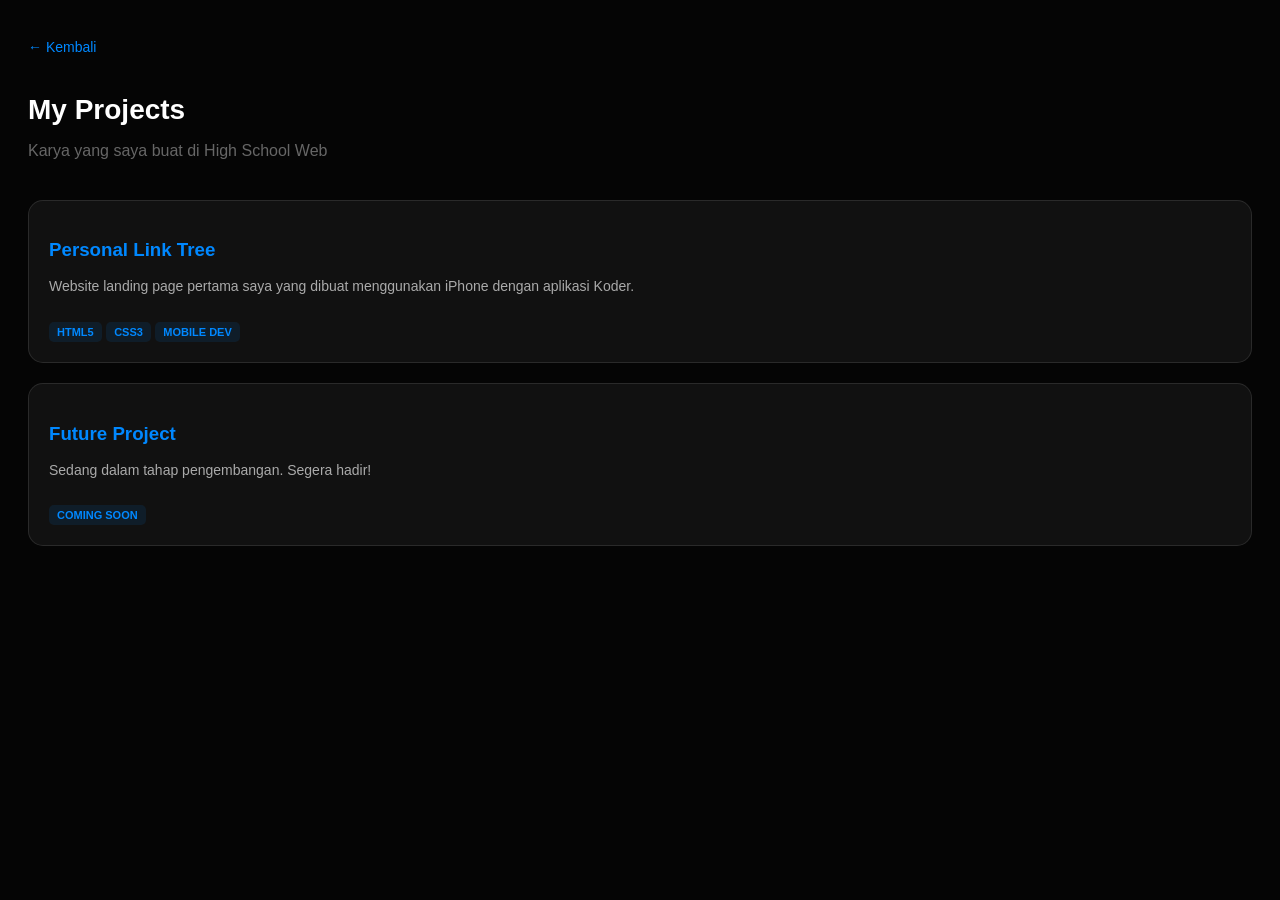
==== portfolio.html @ 2effb09d "Add files via upload" ====
<!DOCTYPE html>
<html lang="id">
<head>
    <meta charset="UTF-8">
    <meta name="viewport" content="width=device-width, initial-scale=1.0">
    <title>My Portfolio | rtnh</title>
    <style>
        :root { --accent: #0088ff; --bg: #050505; }
        body { background: var(--bg); color: white; font-family: sans-serif; padding: 30px 20px; }
        
        .header { margin-bottom: 40px; }
        .back-btn { color: var(--accent); text-decoration: none; font-size: 14px; display: inline-block; margin-bottom: 20px; }
        
        h1 { font-size: 28px; margin-bottom: 10px; }
        .grid { display: grid; gap: 20px; }
        
        .project-card {
            background: rgba(255, 255, 255, 0.05);
            border: 1px solid rgba(255, 255, 255, 0.1);
            padding: 20px;
            border-radius: 15px;
        }
        
        .project-card h3 { color: var(--accent); margin-bottom: 8px; }
        .project-card p { font-size: 14px; color: #aaa; line-height: 1.6; }
        .tag { display: inline-block; background: rgba(0, 136, 255, 0.1); color: var(--accent); font-size: 11px; padding: 4px 8px; border-radius: 5px; margin-top: 10px; font-weight: bold; }
    </style>
</head>
<body>

    <div class="header">
        <a href="index.html" class="back-btn">← Kembali</a>
        <h1>My Projects</h1>
        <p style="color: #666;">Karya yang saya buat di High School Web</p>
    </div>

    <div class="grid">
        <div class="project-card">
            <h3>Personal Link Tree</h3>
            <p>Website landing page pertama saya yang dibuat menggunakan iPhone dengan aplikasi Koder.</p>
            <div class="tag">HTML5</div> <div class="tag">CSS3</div> <div class="tag">MOBILE DEV</div>
        </div>

        <div class="project-card">
            <h3>Future Project</h3>
            <p>Sedang dalam tahap pengembangan. Segera hadir!</p>
            <div class="tag">COMING SOON</div>
        </div>
    </div>

</body>
</html>
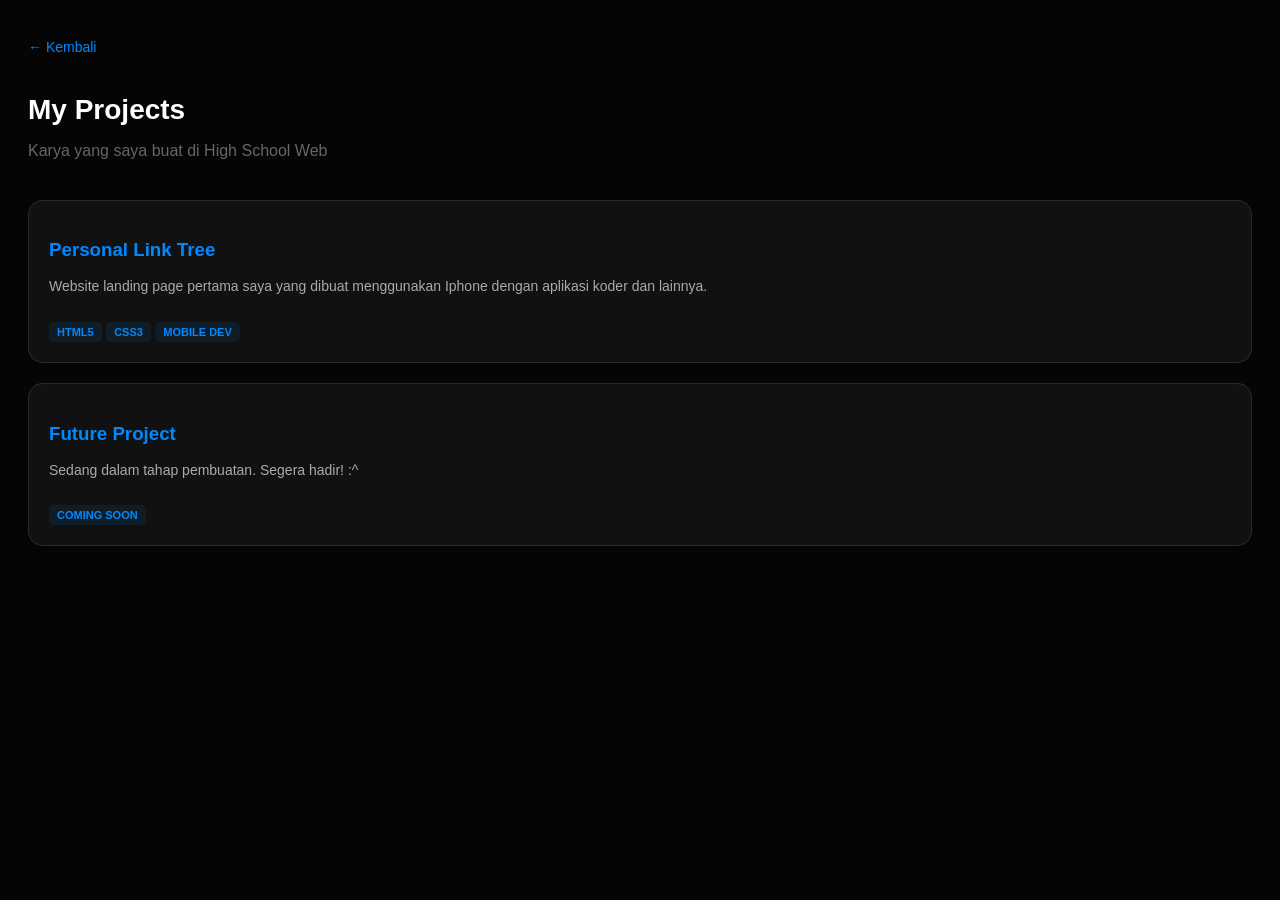
==== commit 865d6c44: "Update portfolio.html" ====
--- a/portfolio.html
+++ b/portfolio.html
@@ -37,13 +37,13 @@
     <div class="grid">
         <div class="project-card">
             <h3>Personal Link Tree</h3>
-            <p>Website landing page pertama saya yang dibuat menggunakan iPhone dengan aplikasi Koder.</p>
+            <p>Website landing page pertama saya yang dibuat menggunakan Iphone dengan aplikasi koder dan lainnya.</p>
             <div class="tag">HTML5</div> <div class="tag">CSS3</div> <div class="tag">MOBILE DEV</div>
         </div>
 
         <div class="project-card">
             <h3>Future Project</h3>
-            <p>Sedang dalam tahap pengembangan. Segera hadir!</p>
+            <p>Sedang dalam tahap pembuatan. Segera hadir! :^</p>
             <div class="tag">COMING SOON</div>
         </div>
     </div>
